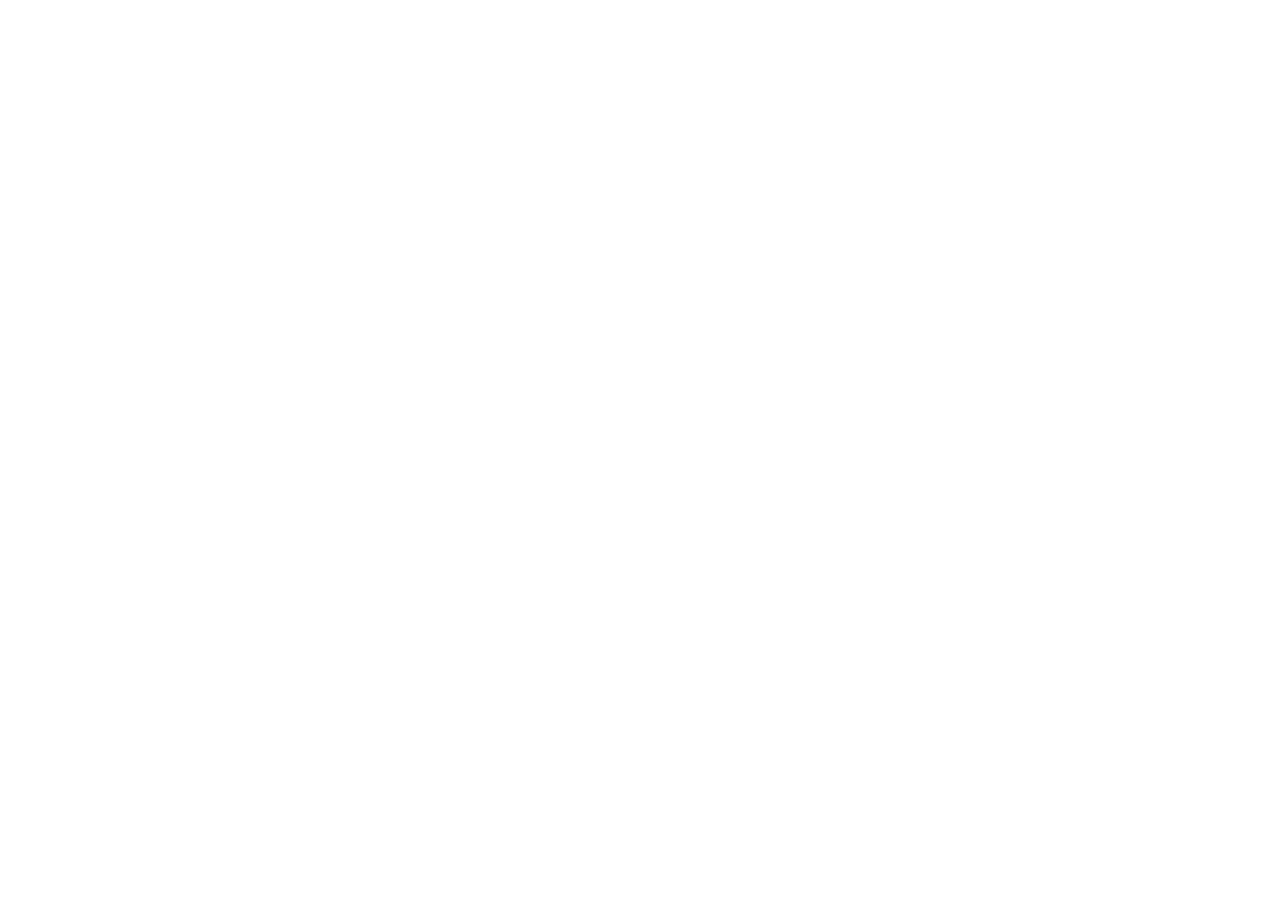
==== gameBoard.html @ d2f8651d "finalize instructions webpage design" ====
<!DOCTYPE html>
<html lang="en">
<head>
    <meta charset="UTF-8">
    <meta name="viewport" content="width=device-width, initial-scale=1.0">
    <title> BubbleHubble</title>
</head>
<body>
    
</body>
</html>
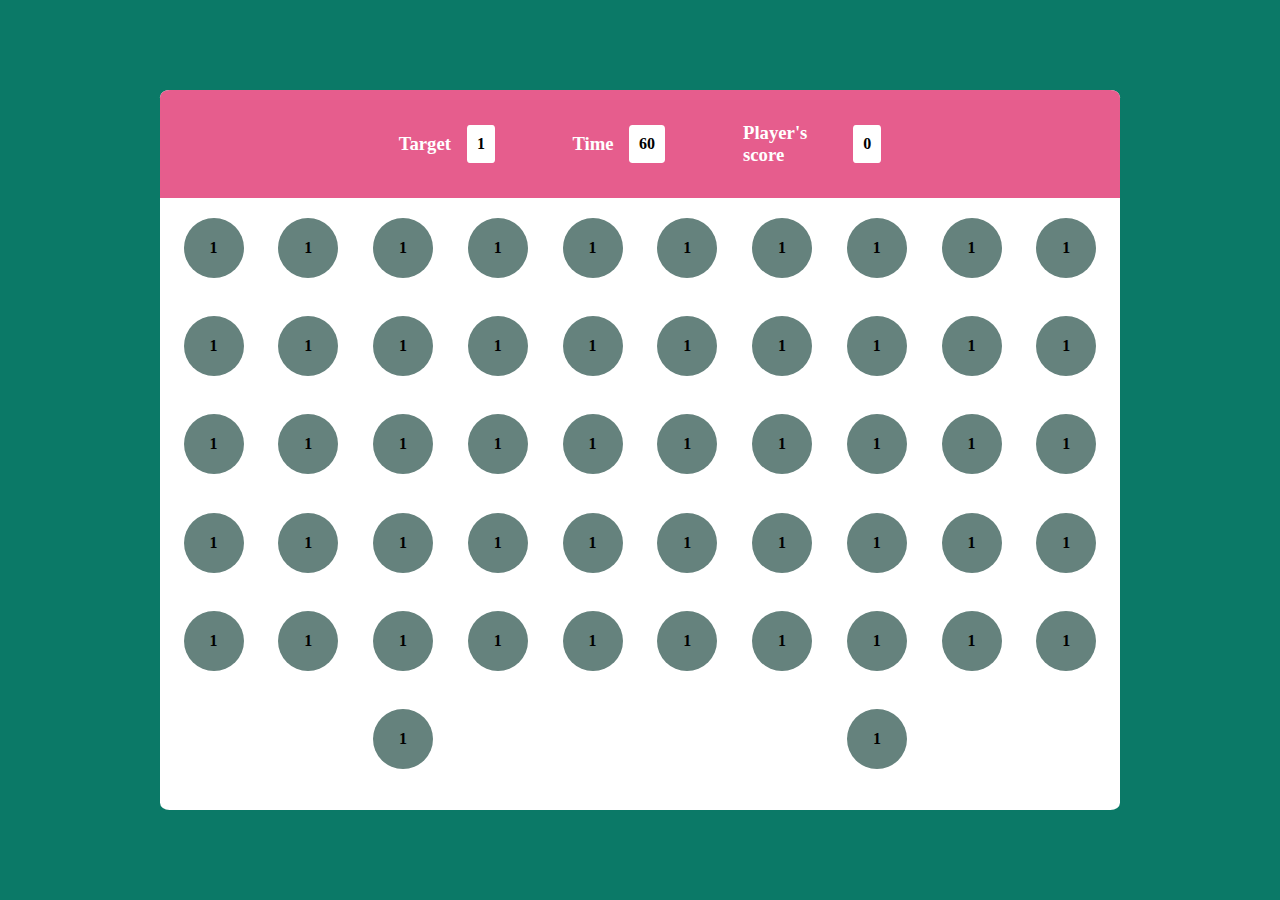
==== commit 5ddd1395: "done some changes" ====
--- a/gameBoard.html
+++ b/gameBoard.html
@@ -1,11 +1,92 @@
 <!DOCTYPE html>
-<html lang="en">
+<html lang="en_US">
 <head>
     <meta charset="UTF-8">
     <meta name="viewport" content="width=device-width, initial-scale=1.0">
-    <title> BubbleHubble</title>
+    <title> Bubble Hubble</title>
+    <link rel="stylesheet" href="./gameBoard.css">
 </head>
+
 <body>
-    
+
+    <div id="main">
+        <div id="gameBoard">
+            <div id="gameBoardHeader">
+
+                <div id="gameTile">
+                    <h3>Target</h3>
+                    <div class="numBox">1</div>
+                </div>
+
+                <div id="gameTile">
+                    <h3>Time</h3>
+                    <div class="numBox">60</div>
+                </div>
+
+                <div id="gameTile">
+                    <h3>Player's score</h3>
+                    <div class="numBox">0</div>
+                </div>
+
+            </div>
+
+            <div id="gameBoardBubbles"> 
+                <div class="bubble">1</div>
+                <div class="bubble">1</div>
+                <div class="bubble">1</div>
+                <div class="bubble">1</div>
+                <div class="bubble">1</div>
+                <div class="bubble">1</div>
+                <div class="bubble">1</div>
+                <div class="bubble">1</div>
+                <div class="bubble">1</div>
+                <div class="bubble">1</div>
+                <div class="bubble">1</div>
+                <div class="bubble">1</div>
+                <div class="bubble">1</div>
+                <div class="bubble">1</div>
+                <div class="bubble">1</div>
+                <div class="bubble">1</div>
+                <div class="bubble">1</div>
+                <div class="bubble">1</div>
+                <div class="bubble">1</div>
+                <div class="bubble">1</div>
+                <div class="bubble">1</div>
+                <div class="bubble">1</div>
+                <div class="bubble">1</div>
+                <div class="bubble">1</div>
+                <div class="bubble">1</div>
+                <div class="bubble">1</div>
+                <div class="bubble">1</div>
+                <div class="bubble">1</div>
+                <div class="bubble">1</div>
+                <div class="bubble">1</div>
+                <div class="bubble">1</div>
+                <div class="bubble">1</div>
+                <div class="bubble">1</div>
+                <div class="bubble">1</div>
+                <div class="bubble">1</div>
+                <div class="bubble">1</div>
+                <div class="bubble">1</div>
+                <div class="bubble">1</div>
+                <div class="bubble">1</div>
+                <div class="bubble">1</div>
+                <div class="bubble">1</div>
+                <div class="bubble">1</div>
+                <div class="bubble">1</div>
+                <div class="bubble">1</div>
+                <div class="bubble">1</div>
+                <div class="bubble">1</div>
+                <div class="bubble">1</div>
+                <div class="bubble">1</div>
+                <div class="bubble">1</div>
+                <div class="bubble">1</div>
+                <div class="bubble">1</div>
+                <div class="bubble">1</div>
+
+            </div>
+        </div>
+
+    </div>
 </body>
 </html>--- a/gameBoard.css
+++ b/gameBoard.css
@@ -0,0 +1,82 @@
+*{
+    margin: 0;
+    padding: 0;
+    box-sizing: border-box;
+    font-family: 'Times New Roman';
+}
+
+html, body{
+    width: 100%;
+    height: 100%;
+}
+
+#main {
+    display: flex;
+    align-items: center;
+    justify-content: center;
+    width: 100%;
+    height: 100%;
+    background-color: rgb(11, 121, 103);
+}
+
+#gameBoard{
+    overflow: hidden;
+    width: 75%;
+    height: 80%;
+    border-radius: 1%;
+    background-color: #ffffff;
+}
+
+#gameBoardHeader{
+    width: 100%;
+    height: 15%;
+    background-color:rgb(230, 93, 141);
+    display: flex;
+    color: white;
+    align-items: center;
+    justify-content: space-around;
+    padding: 0px 20%;
+}
+
+#gameTile{
+    display: flex;
+    align-items: center;
+    gap: 20%;
+}
+
+.numBox{
+    padding: 10px;
+    color: black;
+    font-weight: 600;
+    font-size:medium;
+    background-color: white;
+    border-radius: 10%;
+}
+
+#gameBoardBubbles{
+    width: 100%;
+    height: 85%;
+    padding: 20px;
+    display: flex;
+    gap: 3%;
+    flex-wrap: wrap;
+    justify-content: space-around;
+}
+
+.bubble{
+    width: 60px;
+    height: 60px;
+    background-color:rgb(101, 130, 125);
+    color: rgb(0, 0, 0);
+    border-radius: 50%;
+    display: flex;
+    align-items: center;
+    justify-content: center;
+    font-weight: 600;
+    font-size: medium;
+}
+
+.bubble:hover{
+    cursor: grab;
+    background-color: rgb(182, 157, 111);
+}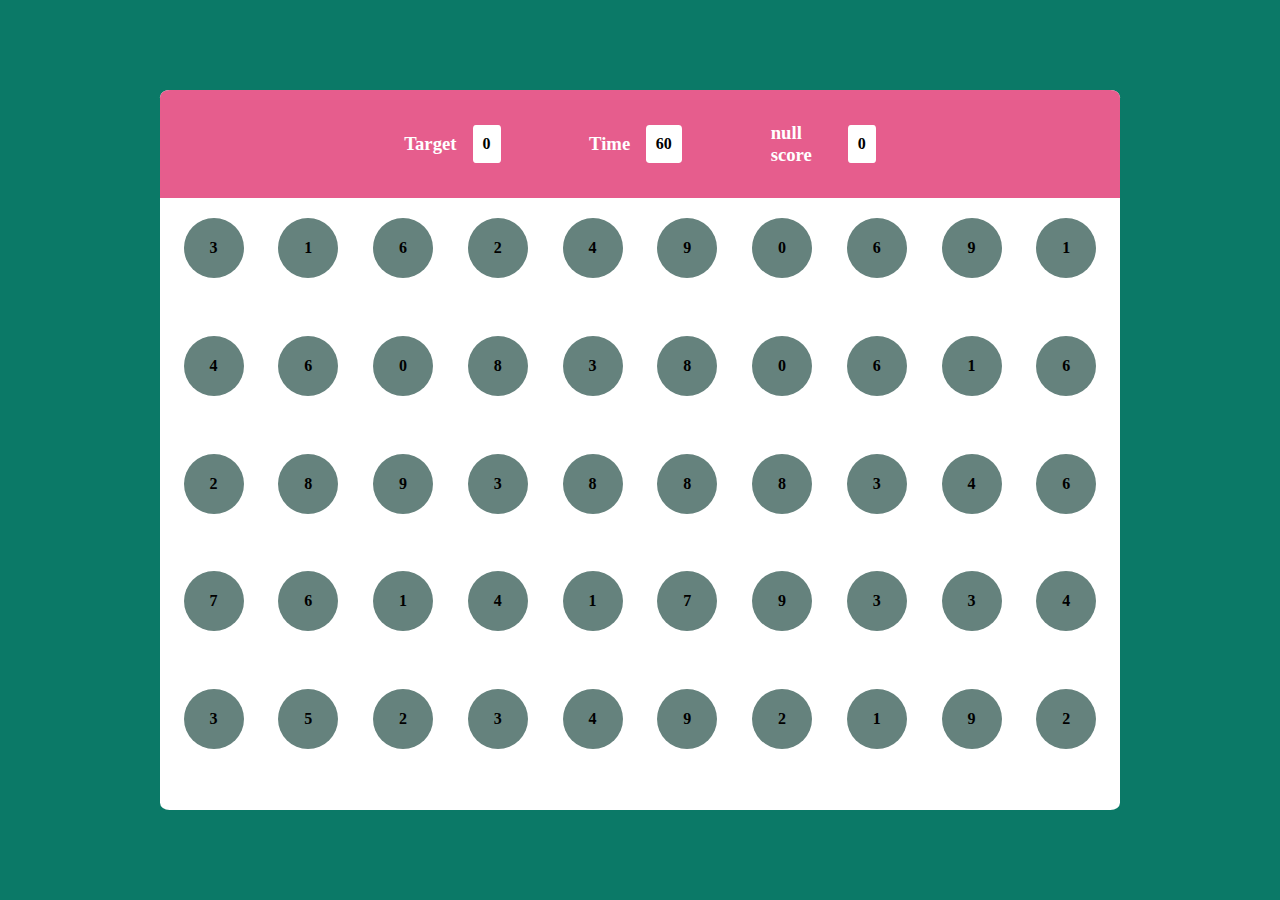
==== commit f4863c1c: "Adding audio and javascript" ====
--- a/gameBoard.html
+++ b/gameBoard.html
@@ -5,84 +5,43 @@
     <meta name="viewport" content="width=device-width, initial-scale=1.0">
     <title> Bubble Hubble</title>
     <link rel="stylesheet" href="./gameBoard.css">
+    <script src="./game.js"></script>
 </head>
 
-<body>
+<body onload="loadGame()">
 
     <div id="main">
+
+        <audio id="TheStart" autoplay>
+            <source src="./TheStart.mp3" type="audio/mpeg">
+        </audio>
+
+        <audio id="clickSound">
+            <source src="./Mouse_Click.mp3" type="audio/mpeg">
+        </audio>
+
         <div id="gameBoard">
+            
             <div id="gameBoardHeader">
 
                 <div id="gameTile">
                     <h3>Target</h3>
-                    <div class="numBox">1</div>
+                    <div id="target" class="numBox">1</div>
                 </div>
 
                 <div id="gameTile">
                     <h3>Time</h3>
-                    <div class="numBox">60</div>
+                    <div id="timeLeft" class="numBox">60</div>
                 </div>
 
                 <div id="gameTile">
-                    <h3>Player's score</h3>
-                    <div class="numBox">0</div>
+                    <h3 id="name-score">Player's score</h3>
+                    <div id="score" class="numBox">0</div>
                 </div>
 
             </div>
 
             <div id="gameBoardBubbles"> 
-                <div class="bubble">1</div>
-                <div class="bubble">1</div>
-                <div class="bubble">1</div>
-                <div class="bubble">1</div>
-                <div class="bubble">1</div>
-                <div class="bubble">1</div>
-                <div class="bubble">1</div>
-                <div class="bubble">1</div>
-                <div class="bubble">1</div>
-                <div class="bubble">1</div>
-                <div class="bubble">1</div>
-                <div class="bubble">1</div>
-                <div class="bubble">1</div>
-                <div class="bubble">1</div>
-                <div class="bubble">1</div>
-                <div class="bubble">1</div>
-                <div class="bubble">1</div>
-                <div class="bubble">1</div>
-                <div class="bubble">1</div>
-                <div class="bubble">1</div>
-                <div class="bubble">1</div>
-                <div class="bubble">1</div>
-                <div class="bubble">1</div>
-                <div class="bubble">1</div>
-                <div class="bubble">1</div>
-                <div class="bubble">1</div>
-                <div class="bubble">1</div>
-                <div class="bubble">1</div>
-                <div class="bubble">1</div>
-                <div class="bubble">1</div>
-                <div class="bubble">1</div>
-                <div class="bubble">1</div>
-                <div class="bubble">1</div>
-                <div class="bubble">1</div>
-                <div class="bubble">1</div>
-                <div class="bubble">1</div>
-                <div class="bubble">1</div>
-                <div class="bubble">1</div>
-                <div class="bubble">1</div>
-                <div class="bubble">1</div>
-                <div class="bubble">1</div>
-                <div class="bubble">1</div>
-                <div class="bubble">1</div>
-                <div class="bubble">1</div>
-                <div class="bubble">1</div>
-                <div class="bubble">1</div>
-                <div class="bubble">1</div>
-                <div class="bubble">1</div>
-                <div class="bubble">1</div>
-                <div class="bubble">1</div>
-                <div class="bubble">1</div>
-                <div class="bubble">1</div>
 
             </div>
         </div>
--- a/gameBoard.css
+++ b/gameBoard.css
@@ -24,7 +24,7 @@
     width: 75%;
     height: 80%;
     border-radius: 1%;
-    background-color: #ffffff;
+    background-color: #ffffff
 }
 
 #gameBoardHeader{
